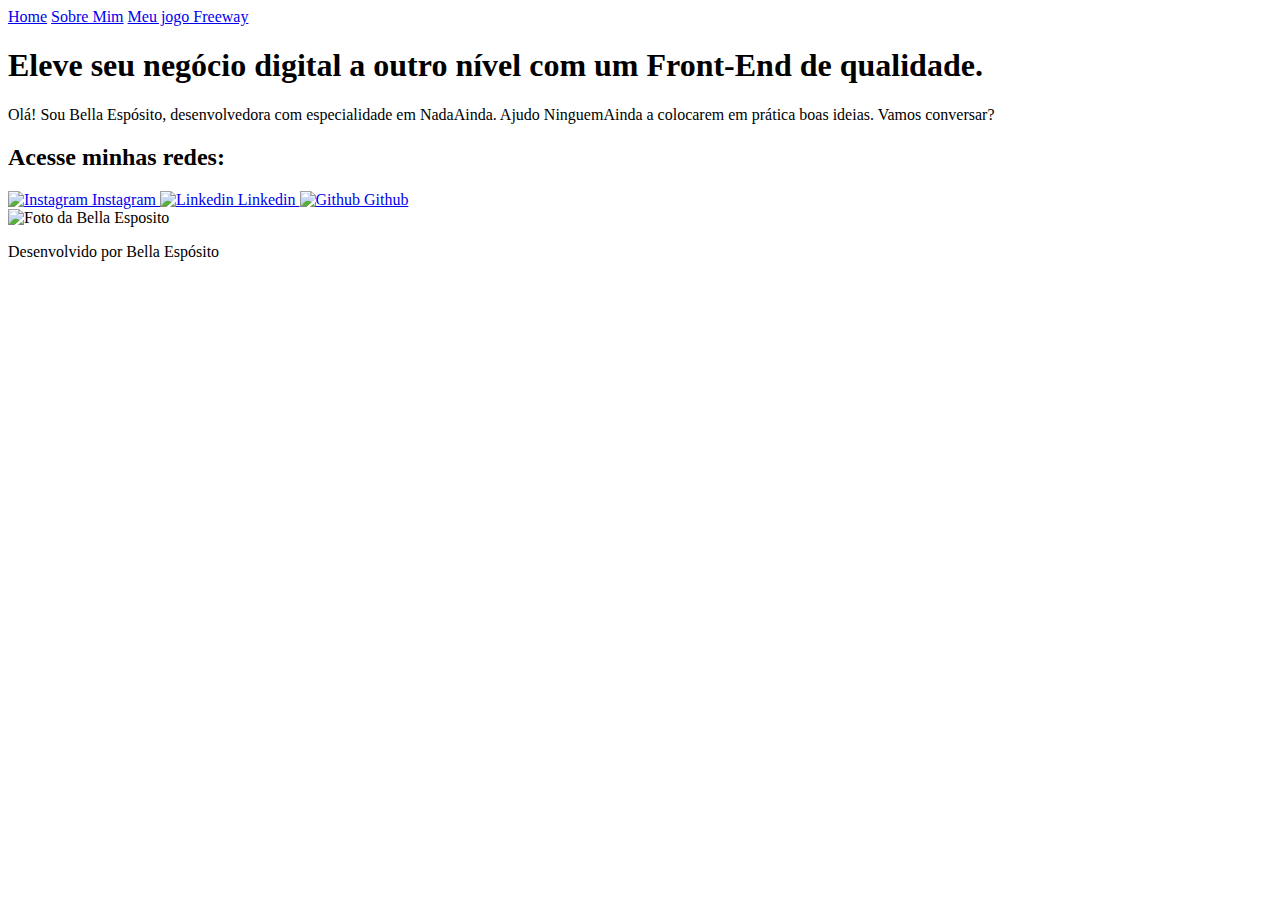
==== index.html @ be23117a "Add files via upload" ====
<!DOCTYPE html>
<html lang="pt-br">
<head>
    <meta charset="UTF-8">
    <meta name="viewport" content="width=device-width, initial-scale=1.0">
    <title>Portfólio</title>
    <link rel="stylesheet" href="./styles/style.css">
</head>
<body>
    <header class="cabecalho">
        <nav class="cabecalho__menu">
            <a class="cabecalho__menu__link" href="index.html">Home</a>
            <a class="cabecalho__menu__link" href="about.html">Sobre Mim</a>
            <a class="cabecalho__menu__link" href="https://editor.p5js.org/Bellaesp/full/6p_Jgpvun">Meu jogo Freeway</a>
        </nav>
    </header>

    <main class="apresentacao">
        <section class="apresentacao__conteudo">
            <h1 class="apresentacao__conteudo__titulo">Eleve seu negócio digital a outro nível <strong class="destaque-titulo">com um Front-End de qualidade.</strong></h1>
            <p class="apresentacao__conteudo__texto">
                Olá! Sou Bella Espósito, desenvolvedora com especialidade em NadaAinda.

                Ajudo NinguemAinda a colocarem em prática boas ideias. Vamos conversar?
            </p>
            <div class="apresentacao__links">
                <h2 class="apresentacao__links__subtitulo"> Acesse minhas redes: </h2>
                <a class="apresentacao__links__link" href="https://instagram.com/bellaespdance"> 
                    <img src="./assets/instagram.png" alt="Instagram">
                    Instagram 
                </a>
                <a class="apresentacao__links__link" href="https://www.linkedin.com/in/bella-esposito-rei"> 
                    <img src="./assets/linkedin.png" alt="Linkedin">
                    Linkedin 
                </a>
                <a class="apresentacao__links__link" href="https://github.com/bellaespositorei"> 
                    <img src="./assets/github.png" alt="Github">    
                    Github 
                </a>
            </div>
        </section>
        <img class="apresentacao__imagem" src="./assets/imagem.jpg" alt="Foto da Bella Esposito">
    </main>

    <footer class="rodape">
        <p> Desenvolvido por Bella Espósito</p>
    </footer>
</body>
</html>
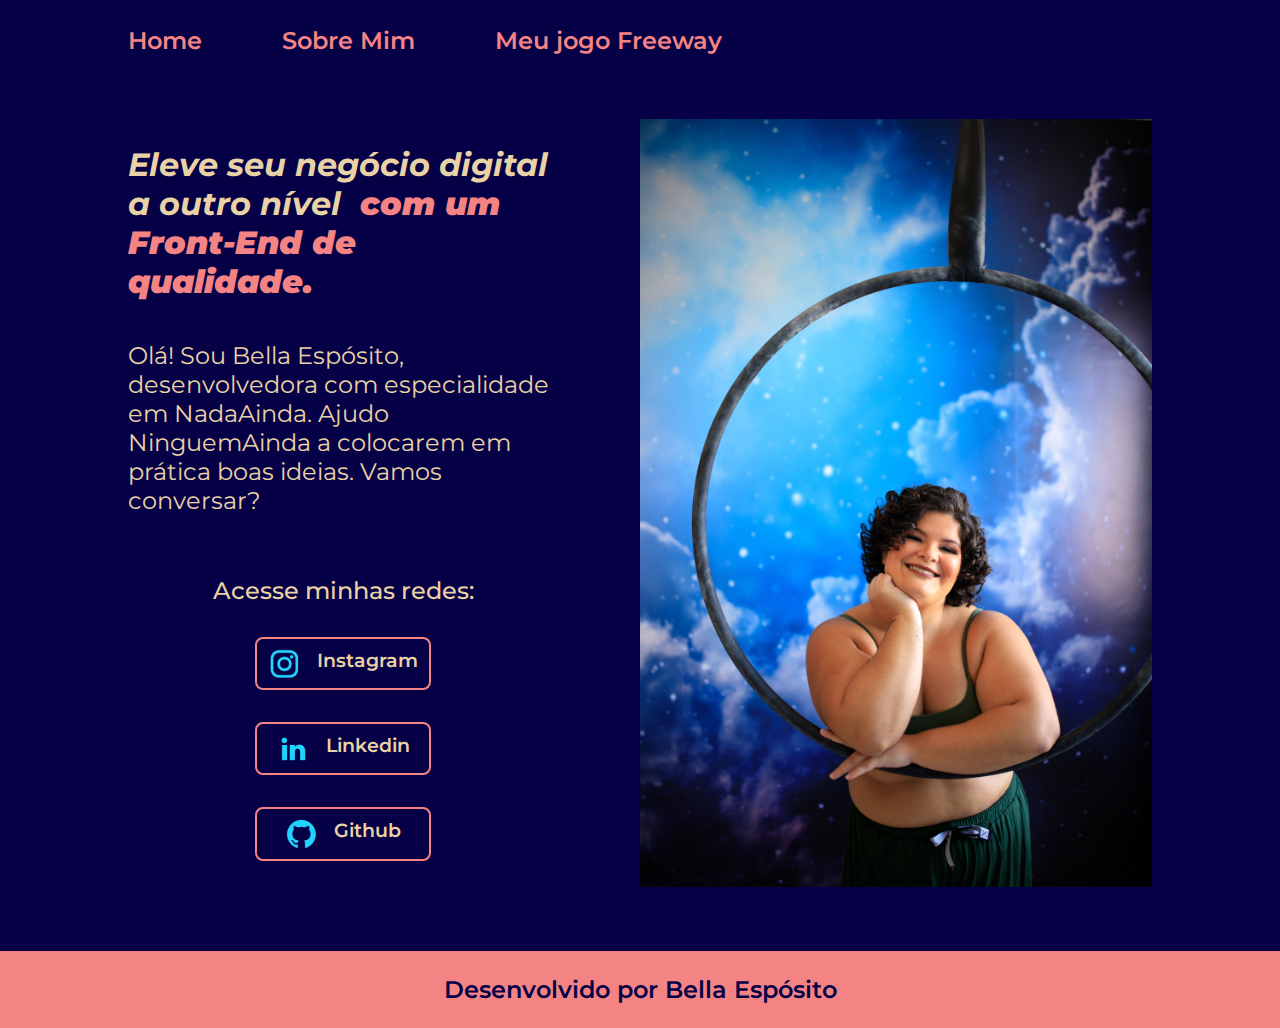
==== commit 972596e5: "Add files via upload" ====
--- a/index.html
+++ b/index.html
@@ -27,15 +27,15 @@
                 <h2 class="apresentacao__links__subtitulo"> Acesse minhas redes: </h2>
                 <a class="apresentacao__links__link" href="https://instagram.com/bellaespdance"> 
                     <img src="./assets/instagram.png" alt="Instagram">
-                    Instagram 
+                    Instagram
                 </a>
                 <a class="apresentacao__links__link" href="https://www.linkedin.com/in/bella-esposito-rei"> 
                     <img src="./assets/linkedin.png" alt="Linkedin">
-                    Linkedin 
+                    Linkedin
                 </a>
                 <a class="apresentacao__links__link" href="https://github.com/bellaespositorei"> 
                     <img src="./assets/github.png" alt="Github">    
-                    Github 
+                    Github
                 </a>
             </div>
         </section>
--- a/styles/style.css
+++ b/styles/style.css
@@ -0,0 +1,152 @@
+@import url('https://fonts.googleapis.com/css2?family=Lora:ital,wght@1,500&display=swap');
+@import url('https://fonts.googleapis.com/css2?family=Lora:ital,wght@1,500&family=Montserrat:wght@500;600&display=swap');
+
+:root {
+    --cor-fundo: #060047;
+    --cor-texto: #E8D2A6;
+    --cor-destaque: #F48484;
+    --cor-hover: #F55050;
+
+    --fonte-principal: 'Lora', serif;
+    --fonte-secundária: 'Montserrat', sans-serif;
+}
+
+* {
+    margin: 0;
+    padding: 0;
+}
+
+body {
+    box-sizing: border-box;
+    background-color: var(--cor-fundo);
+    color: var(--cor-texto);
+}
+
+.cabecalho {
+    padding: 2% 0% 0% 10%;
+}
+
+.cabecalho__menu {
+    display: flex;
+    gap: 80px;
+}
+
+.cabecalho__menu__link {
+    font-family: var(--fonte-secundária);
+    font-size: 1.5rem;
+    font-weight: 600;
+    color: var(--cor-destaque);
+    text-decoration: none;
+}
+
+.cabecalho__menu__link:hover {
+    color: var(--cor-hover);
+}
+
+.apresentacao {
+    padding: 5% 10%;
+    display: flex;
+    align-items: center;
+    justify-content: space-between;
+    gap: 82px;
+}
+
+.apresentacao__imagem {
+    width: 50%;
+    }
+
+.apresentacao__conteudo {
+    width: 50%;
+    display: flex;
+    flex-direction: column;
+    gap: 40px;
+}
+
+.apresentacao__conteudo__titulo {
+    font-size: 2rem;
+    font-family: var(--fonte-secundária);
+    font-style: italic;
+}
+
+.destaque-titulo {
+    color: var(--cor-destaque);
+    padding: 9.5px;
+}
+
+.destaque-titulo:hover {
+    color: var(--cor-hover);
+}
+
+.apresentacao__conteudo__texto {
+    font-size: 1.5rem;
+    font-family: var(--fonte-secundária);
+    padding-bottom: 05%;
+}
+
+.apresentacao__links {
+    display: flex;
+    flex-direction: column;
+    align-items: center;
+    justify-content: space-between;
+    gap: 32px;
+}
+
+.apresentacao__links__subtitulo {
+    font-family: var(--fonte-secundária);
+    font-weight: 500;
+    font-size: 1.5rem;
+}
+
+.apresentacao__links__link {
+    display: flex;
+    justify-content: center;
+    gap: 16px;
+    border: 2px solid var(--cor-destaque);
+    width: 40%;
+    text-align: center;
+    border-radius: 8px;
+    font-size: 1.2rem;
+    font-weight: 600;
+    padding: 2% 0;
+    text-decoration: none;
+    color: var(--cor-texto);
+    font-family: var(--fonte-secundária);
+}
+
+.apresentacao__links__link:hover {
+
+    background-color: var(--cor-hover);
+}
+
+
+.rodape {
+    color: var(--cor-fundo);
+    background-color: var(--cor-destaque);
+    padding: 24px;
+    text-align: center;
+    font-family: var(--fonte-secundária);
+    font-weight: 600;
+    font-size: 1.5rem;
+
+}
+
+@media (max-width: 1150px) {
+    
+    .cabecalho {
+        padding: 6%;
+    }
+
+    .cabecalho__menu {
+        justify-content: center;
+    }
+    
+    .apresentacao{
+        flex-direction: column-reverse;
+        padding: 3%;
+    }
+
+    .apresentacao__conteudo {
+        width: auto;
+    }
+    
+}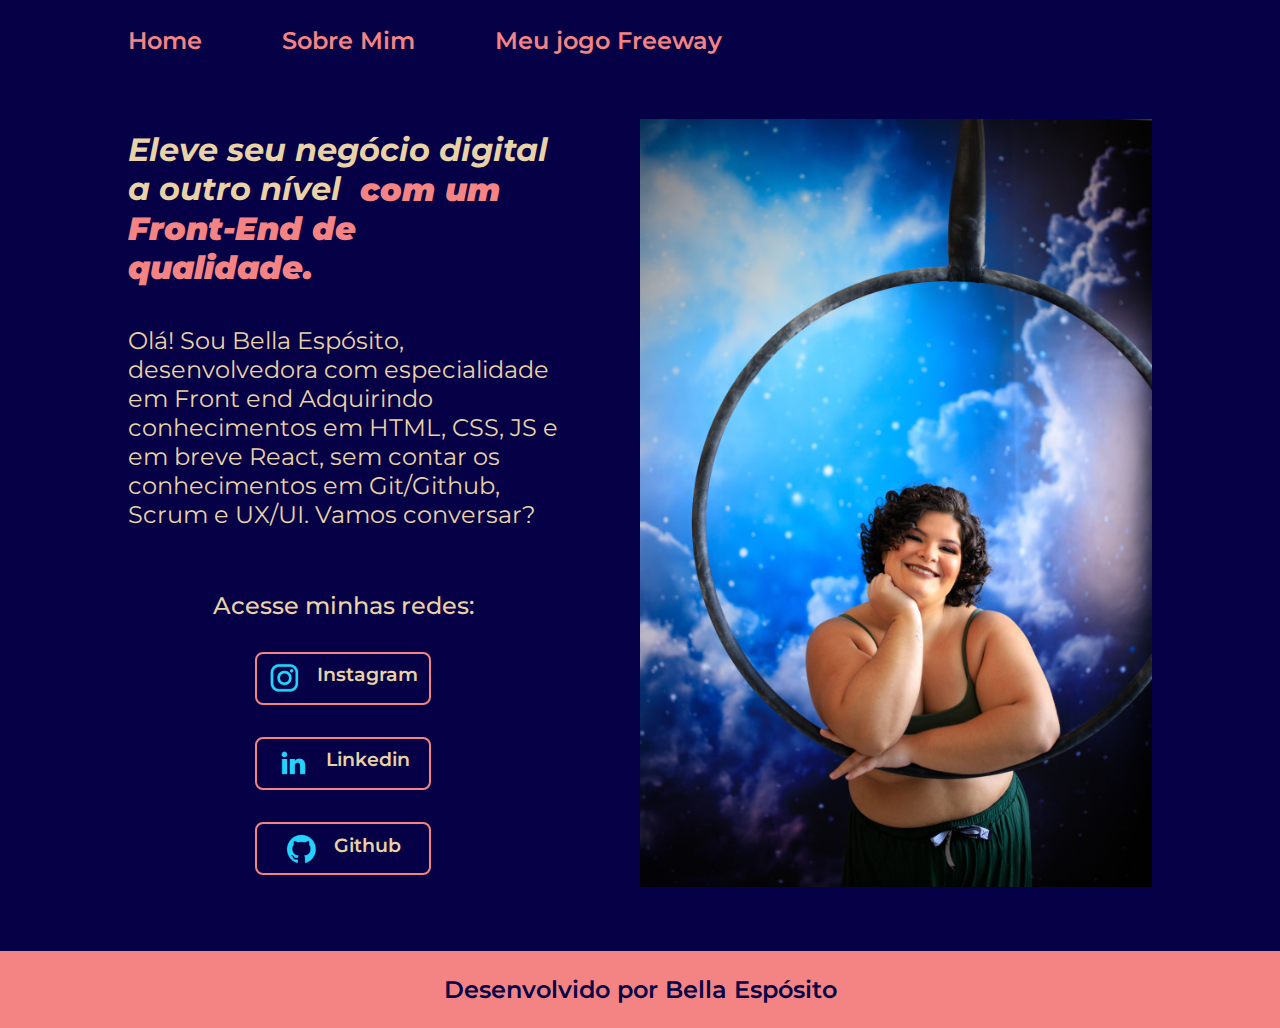
==== commit af361b48: "Update index.html" ====
--- a/index.html
+++ b/index.html
@@ -19,9 +19,9 @@
         <section class="apresentacao__conteudo">
             <h1 class="apresentacao__conteudo__titulo">Eleve seu negócio digital a outro nível <strong class="destaque-titulo">com um Front-End de qualidade.</strong></h1>
             <p class="apresentacao__conteudo__texto">
-                Olá! Sou Bella Espósito, desenvolvedora com especialidade em NadaAinda.
+                Olá! Sou Bella Espósito, desenvolvedora com especialidade em Front end
 
-                Ajudo NinguemAinda a colocarem em prática boas ideias. Vamos conversar?
+                Adquirindo conhecimentos em HTML, CSS, JS e em breve React, sem contar os conhecimentos em Git/Github, Scrum e UX/UI. Vamos conversar?
             </p>
             <div class="apresentacao__links">
                 <h2 class="apresentacao__links__subtitulo"> Acesse minhas redes: </h2>
@@ -46,4 +46,4 @@
         <p> Desenvolvido por Bella Espósito</p>
     </footer>
 </body>
-</html>+</html>
--- a/styles/style.css
+++ b/styles/style.css
@@ -139,6 +139,10 @@
     .cabecalho__menu {
         justify-content: center;
     }
+
+    .cabecalho__menu__link {
+        font-size: 1rem;
+    }
     
     .apresentacao{
         flex-direction: column-reverse;
